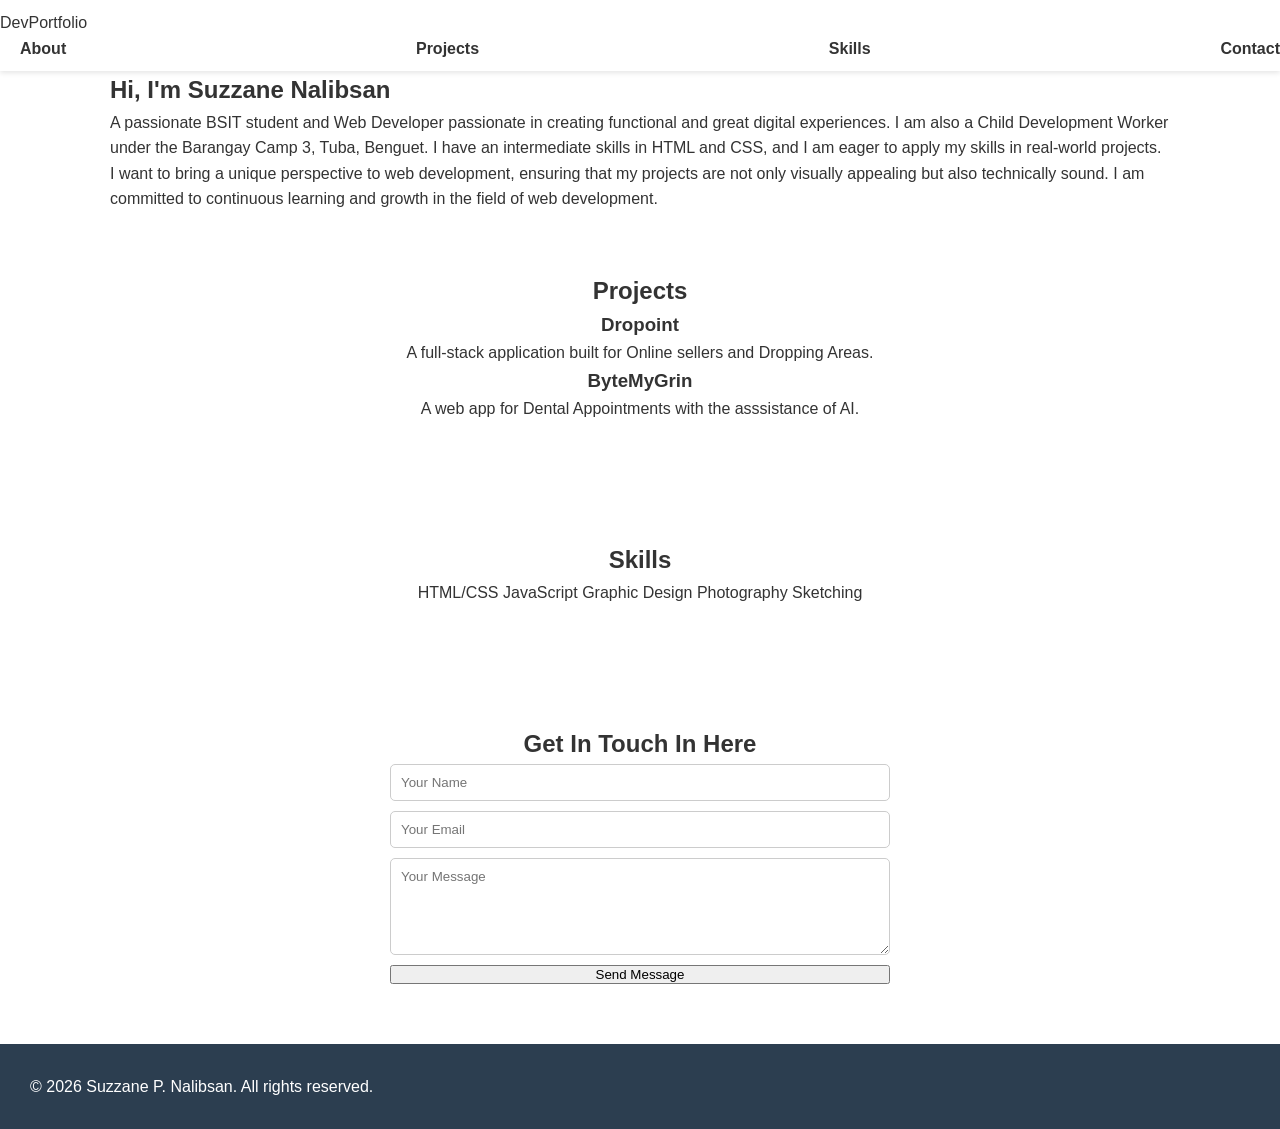
==== text.html @ 18588cdd "Initial commit" ====
<!DOCTYPE html>
<html lang="en">
<head>
    <meta charset="UTF-8">
    <meta name="viewport" content="width=device-width, initial-scale=1.0">
    <title>My Portfolio</title>
    <link rel="stylesheet" href="style.css">
</head>
<body>

    <nav class="navbar">
        <div class="logo">DevPortfolio</div>
        <ul class="nav-links">
            <li><a href="about">About</a></li>
            <li><a href="projects">Projects</a></li>
            <li><a href="skills">Skills</a></li>
            <li><a href="contact">Contact</a></li>
        </ul>
    </nav>

    <section id="about" class="hero-section">
        <div class="container">
            <h1>Hi, I'm <span class="highlight">Suzzane Nalibsan</span></h1>
            <p>A passionate BSIT student and Web Developer passionate in creating functional and great digital experiences. I am also a
                Child Development Worker under the Barangay Camp 3, Tuba, Benguet. I have an intermediate skills in HTML and CSS, and I am eager to apply my skills in real-world projects. 
                I want to bring a unique perspective to web development, ensuring that my projects are not only visually appealing but also technically sound. 
                I am committed to continuous learning and growth in the field of web development.
            </p>
        </div>
    </section>

    <section id="projects" class="section">
        <div class="container">
            <h2 class="section-title">Projects</h2>
            <div class="project-grid">
                <div class="project-card">
                    <h3>Dropoint</h3>
                    <p>A full-stack application built for Online sellers and Dropping Areas.</p>
                </div>
                <div class="project-card">
                    <h3>ByteMyGrin</h3>
                    <p>A web app for Dental Appointments with the asssistance of AI.</p>
                </div>
            </div>
        </div>
    </section>

    <section id="skills" class="section bg-light">
        <div class="container">
            <h2 class="section-title">Skills</h2>
            <div class="skills-list">
                <span>HTML/CSS</span>
                <span>JavaScript</span>
                <span>Graphic Design</span>
                <span>Photography</span>
                <span>Sketching</span>
            </div>
        </div>
    </section>

    <section id="contact" class="section">
        <div class="container">
            <h2 class="section-title">Get In Touch In Here</h2>
            <form class="contact-form">
                <input type="text" placeholder="Your Name" required>
                <input type="email" placeholder="Your Email" required>
                <textarea placeholder="Your Message" rows="5"></textarea>
                <button type="submit" class="btn">Send Message</button>
            </form>
        </div>
    </section>

    <footer>
        <p>&copy; 2026 Suzzane P. Nalibsan. All rights reserved.</p>
    </footer>

</body>
</html>
---- style.css ----
* {
    margin: 0;
    padding: 0;
    box-sizing: border-box;
    font-family: sans-serif;
}

body {
    line-height: 1.6;
    scroll-behavior: smooth;
    color: #333;
}


.container {
    max-width: 1100px;
    margin: auto;
    padding: 0 20px;
}

.section { padding: 60px 0; text-align: center; }
.bg-alt { background: #f4f4f4; }


.navbar {
    background: #fff;
    padding: 10px 0;
    box-shadow: 0 2px 5px rgba(0,0,0,0.1);
    position: sticky;
    top: 0;
    z-index: 10;
}

.nav-container, .nav-links {
    display: flex;
    justify-content: space-between;
    align-items: center;
}

.nav-photo {
    height: 45px; width: 45px;
    border-radius: 50%;
    border: 2px solid #3498db;
    object-fit: cover;
}

.nav-links { list-style: none; }
.nav-links a { text-decoration: none; color: #333; margin-left: 20px; font-weight: bold; }

.hero {
    background: #2c3e50;
    color: #fff;
    padding: 80px 20px;
}

.grid {
    display: grid;
    grid-template-columns: repeat(auto-fit, minmax(250px, 1fr));
    gap: 20px;
    margin-top: 30px;
}

.card {
    background: #fff;
    padding: 20px;
    border-radius: 8px;
    box-shadow: 0 2px 5px rgba(0,0,0,0.1);
    border-top: 4px solid #3498db;
}

.skills-flex {
    display: flex;
    justify-content: center;
    flex-wrap: wrap;
    gap: 10px;
}

.skill-badge {
    background: #3498db;
    color: #fff;
    padding: 5px 15px;
    border-radius: 20px;
    font-size: 0.9rem;
}

.contact-form {
    max-width: 500px;
    margin: auto;
    display: flex;
    flex-direction: column;
    gap: 10px;
}

input, textarea, .btn-submit {
    padding: 10px;
    border-radius: 5px;
    border: 1px solid #ccc;
}

.btn-submit {
    background: #2c3e50;
    color: #fff;
    cursor: pointer;
}

footer { padding: 30px; background: #2c3e50; color: #fff; }
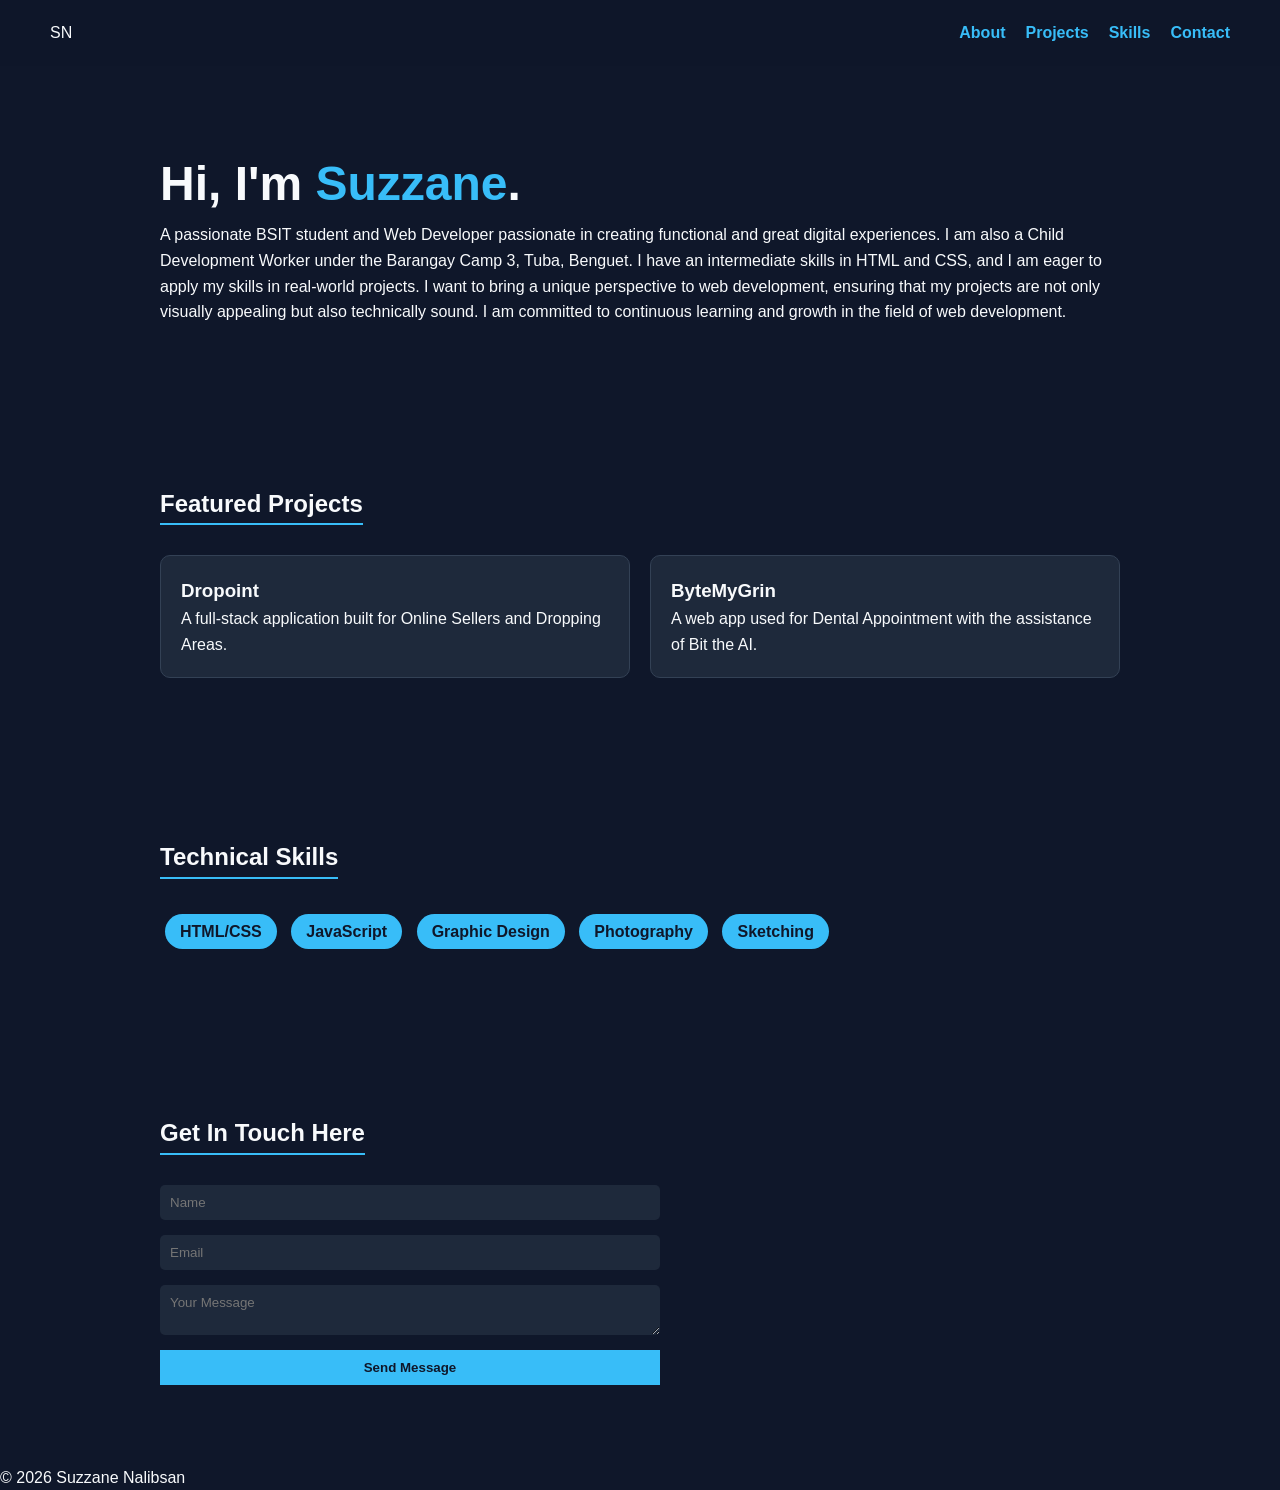
==== commit 3e5584e8: "Update HTML and CSS files" ====
--- a/text.html
+++ b/text.html
@@ -3,14 +3,14 @@
 <head>
     <meta charset="UTF-8">
     <meta name="viewport" content="width=device-width, initial-scale=1.0">
-    <title>My Portfolio</title>
+    <title>Suzzane Nalibsan | Portfolio</title>
     <link rel="stylesheet" href="style.css">
 </head>
 <body>
 
-    <nav class="navbar">
-        <div class="logo">DevPortfolio</div>
-        <ul class="nav-links">
+    <nav>
+        <div class="logo">SN</div>
+        <ul>
             <li><a href="about">About</a></li>
             <li><a href="projects">Projects</a></li>
             <li><a href="skills">Skills</a></li>
@@ -18,36 +18,36 @@
         </ul>
     </nav>
 
-    <section id="about" class="hero-section">
+    <header id="about" class="section">
         <div class="container">
-            <h1>Hi, I'm <span class="highlight">Suzzane Nalibsan</span></h1>
+            <h1>Hi, I'm <span>Suzzane</span>.</h1>
             <p>A passionate BSIT student and Web Developer passionate in creating functional and great digital experiences. I am also a
                 Child Development Worker under the Barangay Camp 3, Tuba, Benguet. I have an intermediate skills in HTML and CSS, and I am eager to apply my skills in real-world projects. 
                 I want to bring a unique perspective to web development, ensuring that my projects are not only visually appealing but also technically sound. 
                 I am committed to continuous learning and growth in the field of web development.
-            </p>
+            </p></p>
         </div>
-    </section>
+    </header>
 
     <section id="projects" class="section">
         <div class="container">
-            <h2 class="section-title">Projects</h2>
-            <div class="project-grid">
-                <div class="project-card">
+            <h2>Featured Projects</h2>
+            <div class="grid">
+                <div class="card">
                     <h3>Dropoint</h3>
-                    <p>A full-stack application built for Online sellers and Dropping Areas.</p>
+                    <p>A full-stack application built for Online Sellers and Dropping Areas.</p>
                 </div>
-                <div class="project-card">
+                <div class="card">
                     <h3>ByteMyGrin</h3>
-                    <p>A web app for Dental Appointments with the asssistance of AI.</p>
+                    <p>A web app used for Dental Appointment with the assistance of Bit the AI.</p>
                 </div>
             </div>
         </div>
     </section>
 
-    <section id="skills" class="section bg-light">
+    <section id="skills" class="section">
         <div class="container">
-            <h2 class="section-title">Skills</h2>
+            <h2>Technical Skills</h2>
             <div class="skills-list">
                 <span>HTML/CSS</span>
                 <span>JavaScript</span>
@@ -60,18 +60,18 @@
 
     <section id="contact" class="section">
         <div class="container">
-            <h2 class="section-title">Get In Touch In Here</h2>
-            <form class="contact-form">
-                <input type="text" placeholder="Your Name" required>
-                <input type="email" placeholder="Your Email" required>
-                <textarea placeholder="Your Message" rows="5"></textarea>
-                <button type="submit" class="btn">Send Message</button>
+            <h2>Get In Touch Here</h2>
+            <form>
+                <input type="text" placeholder="Name" required>
+                <input type="email" placeholder="Email" required>
+                <textarea placeholder="Your Message"></textarea>
+                <button type="submit">Send Message</button>
             </form>
         </div>
     </section>
 
     <footer>
-        <p>&copy; 2026 Suzzane P. Nalibsan. All rights reserved.</p>
+        <p>&copy; 2026 Suzzane Nalibsan</p>
     </footer>
 
 </body>
--- a/style.css
+++ b/style.css
@@ -2,105 +2,83 @@
     margin: 0;
     padding: 0;
     box-sizing: border-box;
-    font-family: sans-serif;
+    font-family: 'Segoe UI', Tahoma, Geneva, Verdana, sans-serif;
 }
 
 body {
+    background-color: #0f172a;
+    color: #f8fafc;
     line-height: 1.6;
-    scroll-behavior: smooth;
-    color: #333;
 }
 
-
 .container {
-    max-width: 1100px;
+    max-width: 1000px;
     margin: auto;
     padding: 0 20px;
 }
 
-.section { padding: 60px 0; text-align: center; }
-.bg-alt { background: #f4f4f4; }
+nav {
+    display: flex;
+    justify-content: space-between;
+    padding: 20px 50px;
+    background: rgba(15, 23, 42, 0.9);
+    position: sticky;
+    top: 0;
+}
+
+nav ul { display: flex; list-style: none; }
+nav ul li { margin-left: 20px; }
+nav a { color: #38bdf8; text-decoration: none; font-weight: bold; }
 
 
-.navbar {
-    background: #fff;
-    padding: 10px 0;
-    box-shadow: 0 2px 5px rgba(0,0,0,0.1);
-    position: sticky;
-    top: 0;
-    z-index: 10;
-}
+.section { padding: 80px 0; }
+h1 { font-size: 3rem; }
+h1 span { color: #38bdf8; }
+h2 { border-bottom: 2px solid #38bdf8; display: inline-block; margin-bottom: 30px; }
 
-.nav-container, .nav-links {
-    display: flex;
-    justify-content: space-between;
-    align-items: center;
-}
-
-.nav-photo {
-    height: 45px; width: 45px;
-    border-radius: 50%;
-    border: 2px solid #3498db;
-    object-fit: cover;
-}
-
-.nav-links { list-style: none; }
-.nav-links a { text-decoration: none; color: #333; margin-left: 20px; font-weight: bold; }
-
-.hero {
-    background: #2c3e50;
-    color: #fff;
-    padding: 80px 20px;
-}
 
 .grid {
     display: grid;
     grid-template-columns: repeat(auto-fit, minmax(250px, 1fr));
     gap: 20px;
-    margin-top: 30px;
 }
 
 .card {
-    background: #fff;
+    background: #1e293b;
     padding: 20px;
-    border-radius: 8px;
-    box-shadow: 0 2px 5px rgba(0,0,0,0.1);
-    border-top: 4px solid #3498db;
+    border-radius: 10px;
+    border: 1px solid #334155;
+    transition: 0.3s;
 }
 
-.skills-flex {
-    display: flex;
-    justify-content: center;
-    flex-wrap: wrap;
-    gap: 10px;
+.card:hover { transform: translateY(-5px); border-color: #38bdf8; }
+
+
+.skills-list span {
+    background: #38bdf8;
+    color: #0f172a;
+    padding: 5px 15px;
+    border-radius: 20px;
+    margin: 5px;
+    display: inline-block;
+    font-weight: bold;
 }
 
-.skill-badge {
-    background: #3498db;
-    color: #fff;
-    padding: 5px 15px;
-    border-radius: 20px;
-    font-size: 0.9rem;
-}
 
-.contact-form {
-    max-width: 500px;
-    margin: auto;
-    display: flex;
-    flex-direction: column;
-    gap: 10px;
-}
-
-input, textarea, .btn-submit {
+form { display: flex; flex-direction: column; max-width: 500px; }
+input, textarea {
+    margin-bottom: 15px;
     padding: 10px;
     border-radius: 5px;
-    border: 1px solid #ccc;
+    border: none;
+    background: #1e293b;
+    color: white;
 }
-
-.btn-submit {
-    background: #2c3e50;
-    color: #fff;
+button {
+    background: #38bdf8;
+    color: #0f172a;
+    padding: 10px;
+    border: none;
     cursor: pointer;
-}
-
-footer { padding: 30px; background: #2c3e50; color: #fff; }+    font-weight: bold;
+}
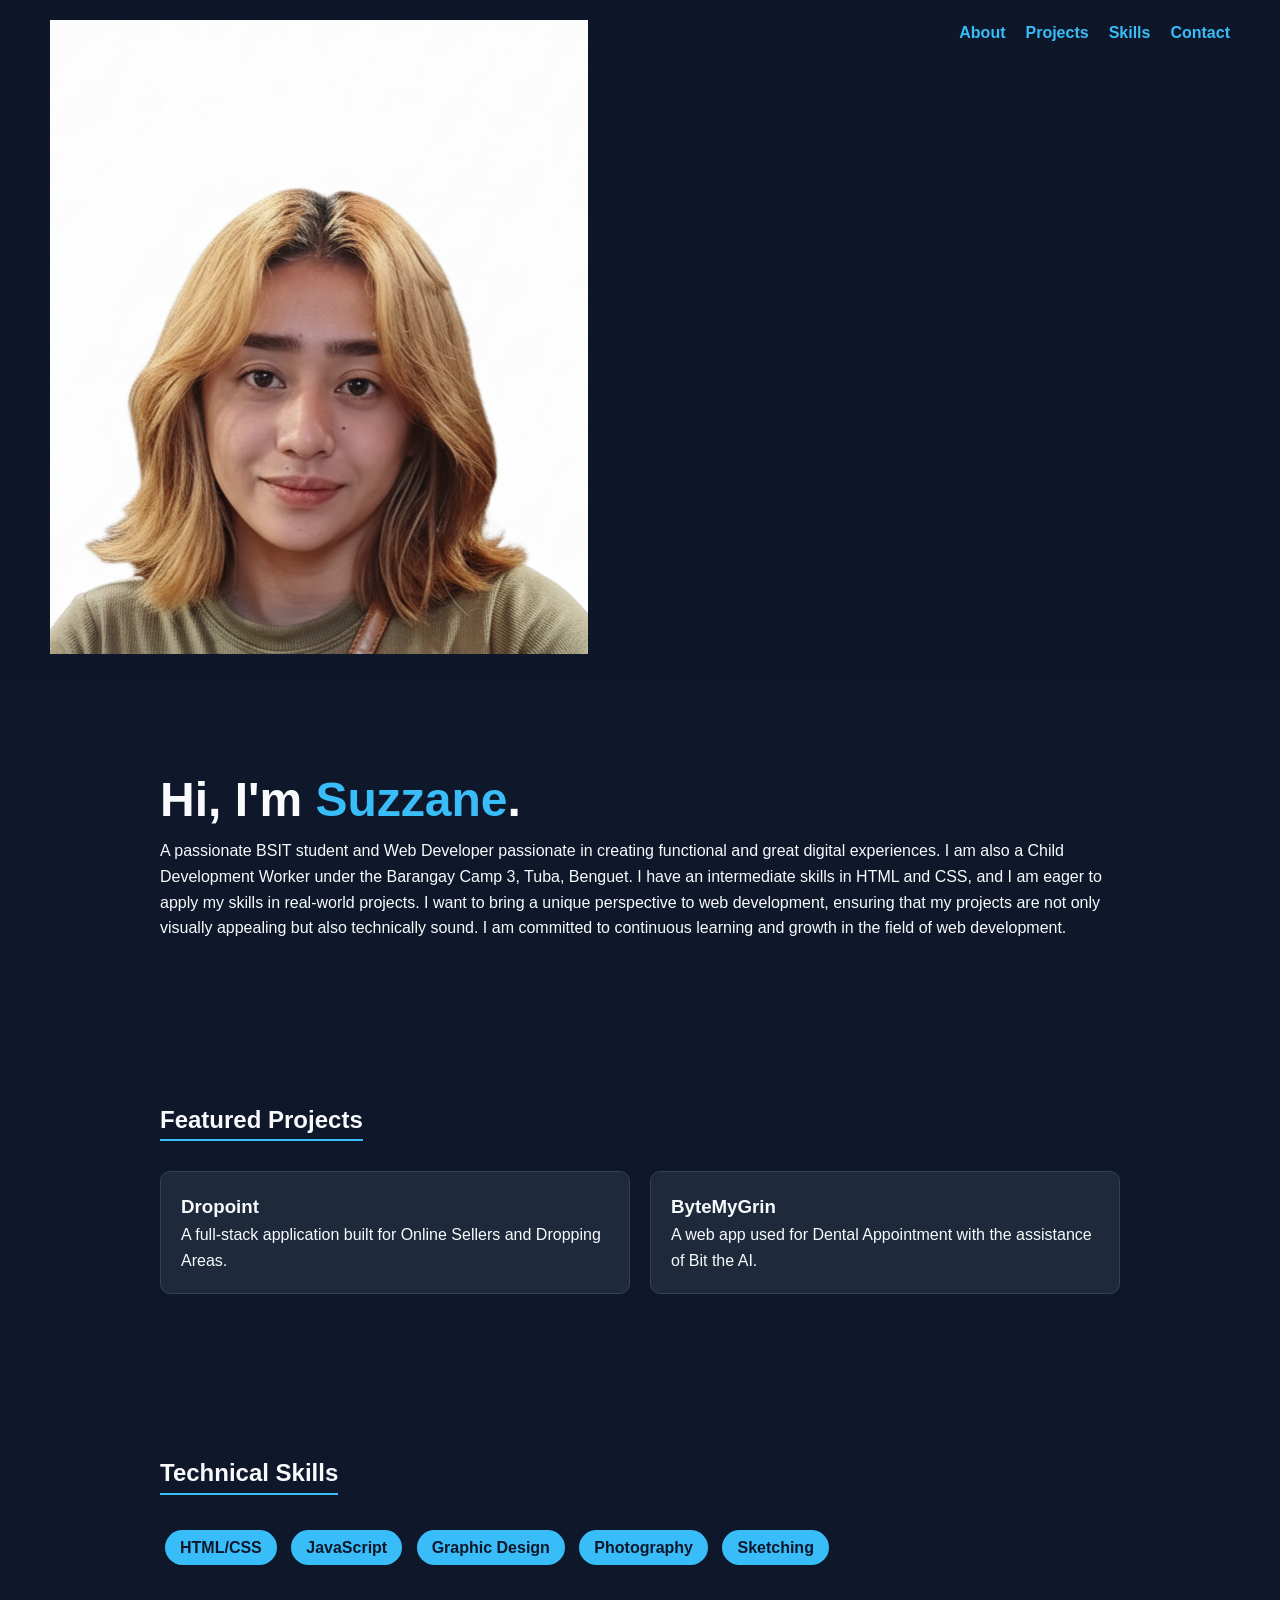
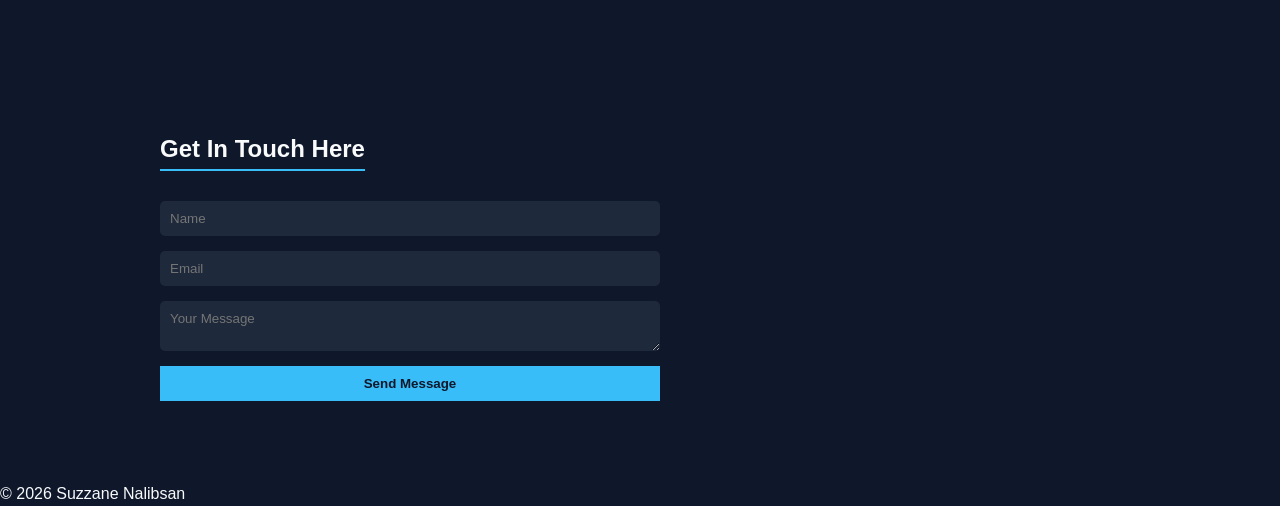
==== commit f8380fc2: "Update: added reference profile photo" ====
--- a/text.html
+++ b/text.html
@@ -9,7 +9,7 @@
 <body>
 
     <nav>
-        <div class="logo">SN</div>
+        <div class="logo"><img src="profile.png" alt="Suzzane Nalibsan"></div>
         <ul>
             <li><a href="about">About</a></li>
             <li><a href="projects">Projects</a></li>
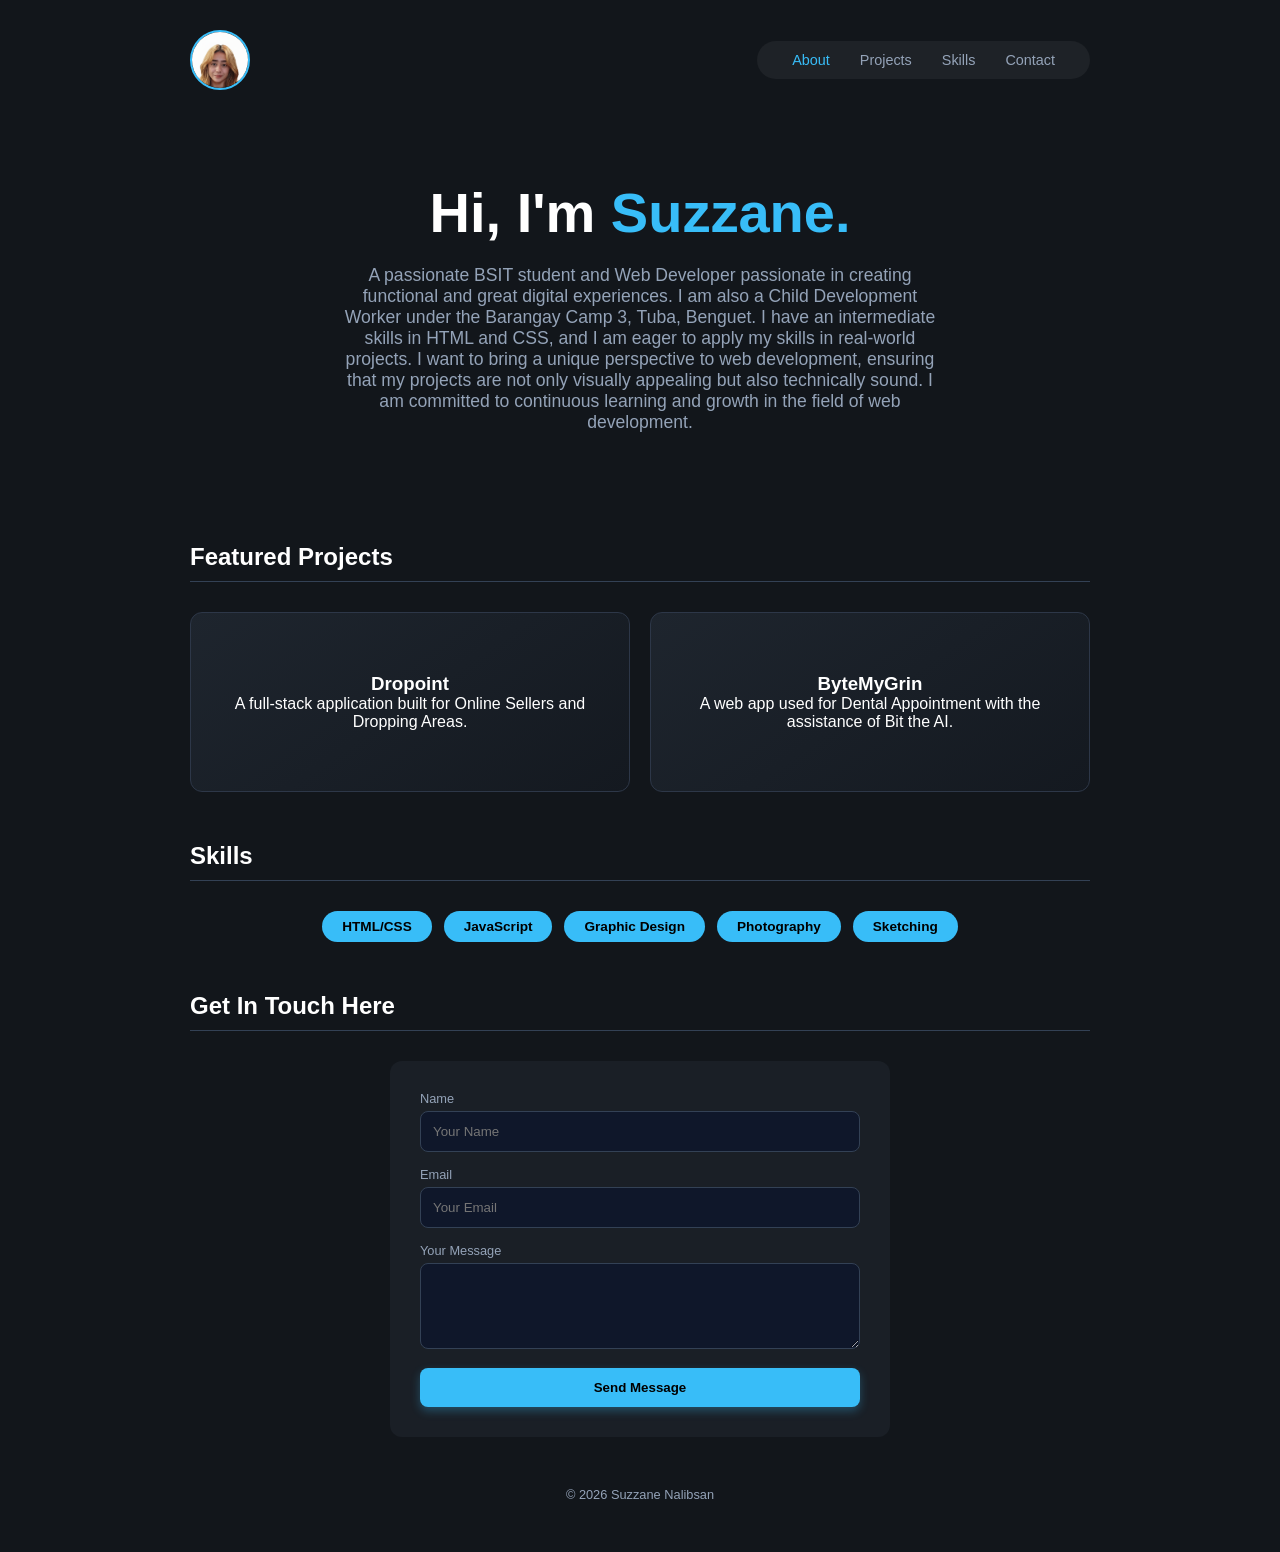
==== commit 7588d72c: "Update navigation bar and profile picture styling" ====
--- a/text.html
+++ b/text.html
@@ -9,66 +9,72 @@
 <body>
 
     <nav>
-        <div class="logo"><img src="profile.png" alt="Suzzane Nalibsan"></div>
+        <div class="logo"><img src="profile.png" alt="Suzzane Nalibsan profile picture"></div>
         <ul>
-            <li><a href="about">About</a></li>
-            <li><a href="projects">Projects</a></li>
-            <li><a href="skills">Skills</a></li>
-            <li><a href="contact">Contact</a></li>
+            <li class="active"><a href="#about">About</a></li>
+            <li><a href="#projects">Projects</a></li>
+            <li><a href="#skills">Skills</a></li>
+            <li><a href="#contact">Contact</a></li>
         </ul>
     </nav>
 
-    <header id="about" class="section">
-        <div class="container">
-            <h1>Hi, I'm <span>Suzzane</span>.</h1>
-            <p>A passionate BSIT student and Web Developer passionate in creating functional and great digital experiences. I am also a
+    <main class="container">
+        <header id="about" class="hero">
+            <h1>Hi, I'm <span>Suzzane.</span></h1>
+            <p class="subtitle">A passionate BSIT student and Web Developer passionate in creating functional and great digital experiences. I am also a
                 Child Development Worker under the Barangay Camp 3, Tuba, Benguet. I have an intermediate skills in HTML and CSS, and I am eager to apply my skills in real-world projects. 
                 I want to bring a unique perspective to web development, ensuring that my projects are not only visually appealing but also technically sound. 
-                I am committed to continuous learning and growth in the field of web development.
-            </p></p>
-        </div>
-    </header>
+                I am committed to continuous learning and growth in the field of web development.</p>
+        </header>
 
-    <section id="projects" class="section">
-        <div class="container">
-            <h2>Featured Projects</h2>
-            <div class="grid">
-                <div class="card">
-                    <h3>Dropoint</h3>
-                    <p>A full-stack application built for Online Sellers and Dropping Areas.</p>
+        <section id="projects">
+            <h2 class="section-title">Featured Projects</h2>
+            <div class="project-grid">
+                <div class="project-card">
+                    <div class="card-content">
+                        <h3>Dropoint</h3>
+                        <p>A full-stack application built for Online Sellers and Dropping Areas.</p>
+                    </div>
                 </div>
-                <div class="card">
-                    <h3>ByteMyGrin</h3>
+                <div class="project-card">
+                    <div class="card-content">
+                        <h3>ByteMyGrin</h3>
                     <p>A web app used for Dental Appointment with the assistance of Bit the AI.</p>
+                    </div>
                 </div>
             </div>
-        </div>
-    </section>
+        </section>
 
-    <section id="skills" class="section">
-        <div class="container">
-            <h2>Technical Skills</h2>
-            <div class="skills-list">
+        <section id="skills">
+            <h2 class="section-title">Skills</h2>
+            <div class="skills-container">
                 <span>HTML/CSS</span>
                 <span>JavaScript</span>
                 <span>Graphic Design</span>
                 <span>Photography</span>
                 <span>Sketching</span>
             </div>
-        </div>
-    </section>
+        </section>
 
-    <section id="contact" class="section">
-        <div class="container">
-            <h2>Get In Touch Here</h2>
-            <form>
-                <input type="text" placeholder="Name" required>
-                <input type="email" placeholder="Email" required>
-                <textarea placeholder="Your Message"></textarea>
-                <button type="submit">Send Message</button>
+        <section id="contact" class="contact-section">
+            <h2 class="section-title">Get In Touch Here</h2>
+            <form class="contact-form">
+                <div class="input-group">
+                    <label>Name</label>
+                    <input type="text" placeholder="Your Name">
+                </div>
+                <div class="input-group">
+                    <label>Email</label>
+                    <input type="email" placeholder="Your Email">
+                </div>
+                <div class="input-group">
+                    <label>Your Message</label>
+                    <textarea rows="4"></textarea>
+                </div>
+                <button type="submit" class="submit-btn">Send Message</button>
             </form>
-        </div>
-    </section>
+        </section>
+    </main>
 
     <footer>
         <p>&copy; 2026 Suzzane Nalibsan</p>
--- a/style.css
+++ b/style.css
@@ -1,84 +1,168 @@
+:root {
+    --bg-color: #12161b;
+    --card-bg: #1a1f26;
+    --accent-blue: #38bdf8;
+    --text-main: #ffffff;
+    --text-dim: #94a3b8;
+}
+
 * {
     margin: 0;
     padding: 0;
     box-sizing: border-box;
-    font-family: 'Segoe UI', Tahoma, Geneva, Verdana, sans-serif;
+    font-family: 'Inter', sans-serif;
 }
 
 body {
-    background-color: #0f172a;
-    color: #f8fafc;
-    line-height: 1.6;
+    background-color: var(--bg-color);
+    color: var(--text-main);
+    display: flex;
+    flex-direction: column;
+    align-items: center;
+    min-height: 100vh;
 }
 
 .container {
-    max-width: 1000px;
-    margin: auto;
-    padding: 0 20px;
+    max-width: 900px;
+    width: 95%;
+    text-align: center;
 }
 
+
 nav {
+    width: 100%;
+    max-width: 900px;
     display: flex;
     justify-content: space-between;
-    padding: 20px 50px;
-    background: rgba(15, 23, 42, 0.9);
+    align-items: center;
+    padding: 30px 0;
     position: sticky;
     top: 0;
+    z-index: 1000;
+    background-color: var(--bg-color);
 }
 
-nav ul { display: flex; list-style: none; }
-nav ul li { margin-left: 20px; }
-nav a { color: #38bdf8; text-decoration: none; font-weight: bold; }
+.logo {
+    display: flex;
+    align-items: center;
+}
+
+.logo img {
+    width: 60px;
+    height: 60px;
+    border-radius: 50%;
+    object-fit: cover;
+    border: 2px solid var(--accent-blue);
+}
+
+nav ul {
+    display: flex;
+    list-style: none;
+    background: rgba(255, 255, 255, 0.05);
+    padding: 10px 20px;
+    border-radius: 30px;
+}
+
+nav ul li { margin: 0 15px; }
+nav ul li a {
+    text-decoration: none;
+    color: var(--text-dim);
+    font-size: 0.9rem;
+    transition: 0.3s;
+}
+
+nav ul li.active a, nav ul li a:hover {
+    color: var(--accent-blue);
+}
 
 
-.section { padding: 80px 0; }
-h1 { font-size: 3rem; }
-h1 span { color: #38bdf8; }
-h2 { border-bottom: 2px solid #38bdf8; display: inline-block; margin-bottom: 30px; }
+.hero { padding: 60px 0; }
+.hero h1 { font-size: 3.5rem; margin-bottom: 20px; }
+.hero h1 span { color: var(--accent-blue); }
+.subtitle { color: var(--text-dim); font-size: 1.1rem; max-width: 600px; margin: auto; }
 
 
-.grid {
+.section-title {
+    font-size: 1.5rem;
+    margin: 50px 0 30px;
+    text-align: left;
+    border-bottom: 1px solid #334155;
+    padding-bottom: 10px;
+}
+
+
+.project-grid {
     display: grid;
-    grid-template-columns: repeat(auto-fit, minmax(250px, 1fr));
+    grid-template-columns: 1fr 1fr;
     gap: 20px;
 }
 
-.card {
-    background: #1e293b;
+.project-card {
+    background: linear-gradient(145deg, #1e252e, #141920);
+    border: 1px solid #2d3748;
+    border-radius: 12px;
+    height: 180px;
+    display: flex;
+    align-items: center;
+    justify-content: center;
     padding: 20px;
-    border-radius: 10px;
-    border: 1px solid #334155;
-    transition: 0.3s;
+    transition: 0.3s ease;
+    cursor: pointer;
 }
 
-.card:hover { transform: translateY(-5px); border-color: #38bdf8; }
-
-
-.skills-list span {
-    background: #38bdf8;
-    color: #0f172a;
-    padding: 5px 15px;
-    border-radius: 20px;
-    margin: 5px;
-    display: inline-block;
-    font-weight: bold;
+.project-card:hover {
+    border-color: var(--accent-blue);
+    box-shadow: 0 0 15px rgba(56, 189, 248, 0.2);
 }
 
 
-form { display: flex; flex-direction: column; max-width: 500px; }
+.skills-container {
+    display: flex;
+    flex-wrap: wrap;
+    justify-content: center;
+    gap: 12px;
+}
+
+.skills-container span {
+    background: var(--accent-blue);
+    color: #000;
+    padding: 8px 20px;
+    border-radius: 25px;
+    font-weight: 600;
+    font-size: 0.85rem;
+}
+
+
+.contact-form {
+    max-width: 500px;
+    margin: auto;
+    background: var(--card-bg);
+    padding: 30px;
+    border-radius: 12px;
+    text-align: left;
+}
+
+.input-group { margin-bottom: 15px; }
+.input-group label { display: block; font-size: 0.8rem; margin-bottom: 5px; color: var(--text-dim); }
+
 input, textarea {
-    margin-bottom: 15px;
-    padding: 10px;
-    border-radius: 5px;
+    width: 100%;
+    background: #0f172a;
+    border: 1px solid #334155;
+    padding: 12px;
+    color: white;
+    border-radius: 8px;
+}
+
+.submit-btn {
+    width: 100%;
+    padding: 12px;
+    background: var(--accent-blue);
     border: none;
-    background: #1e293b;
-    color: white;
+    border-radius: 8px;
+    font-weight: bold;
+    cursor: pointer;
+    box-shadow: 0 4px 10px rgba(56, 189, 248, 0.3);
 }
-button {
-    background: #38bdf8;
-    color: #0f172a;
-    padding: 10px;
-    border: none;
-    cursor: pointer;
-    font-weight: bold;
-}+
+footer { padding: 50px; color: var(--text-dim); font-size: 0.8rem; }
